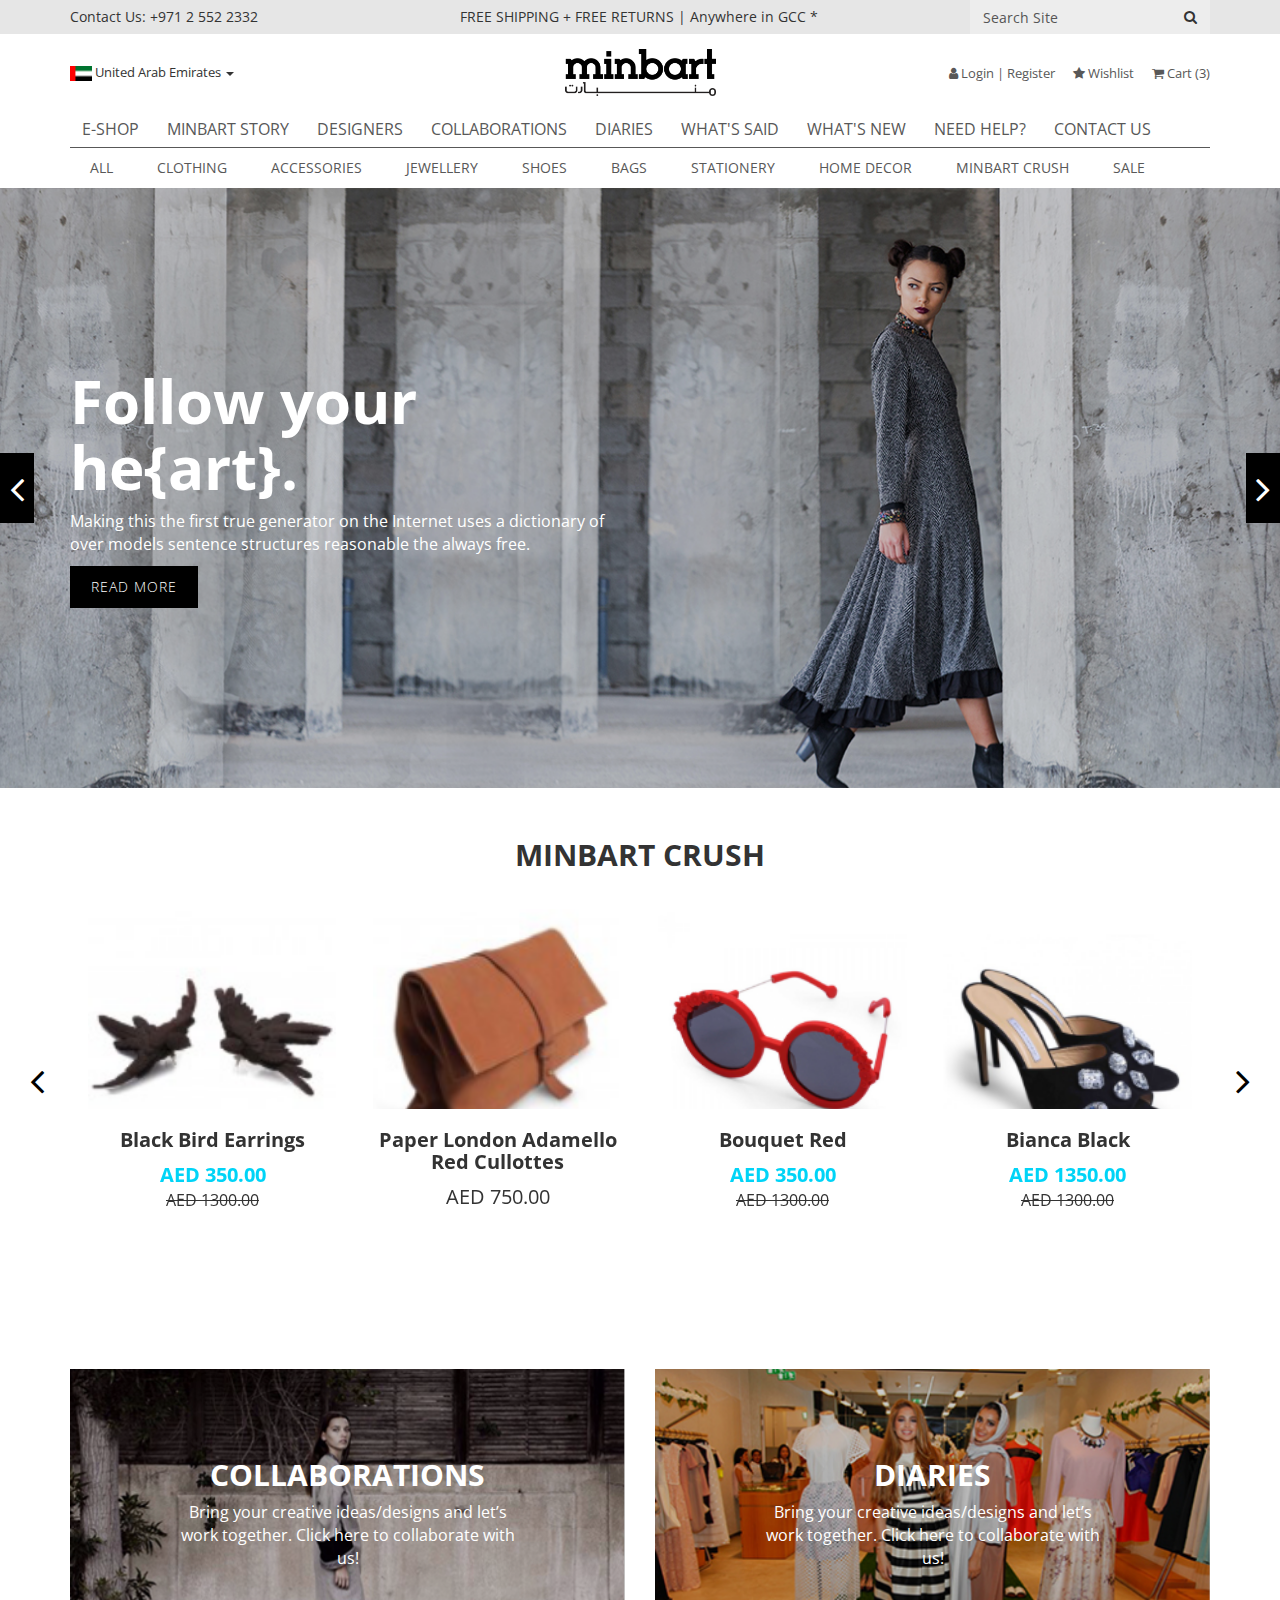
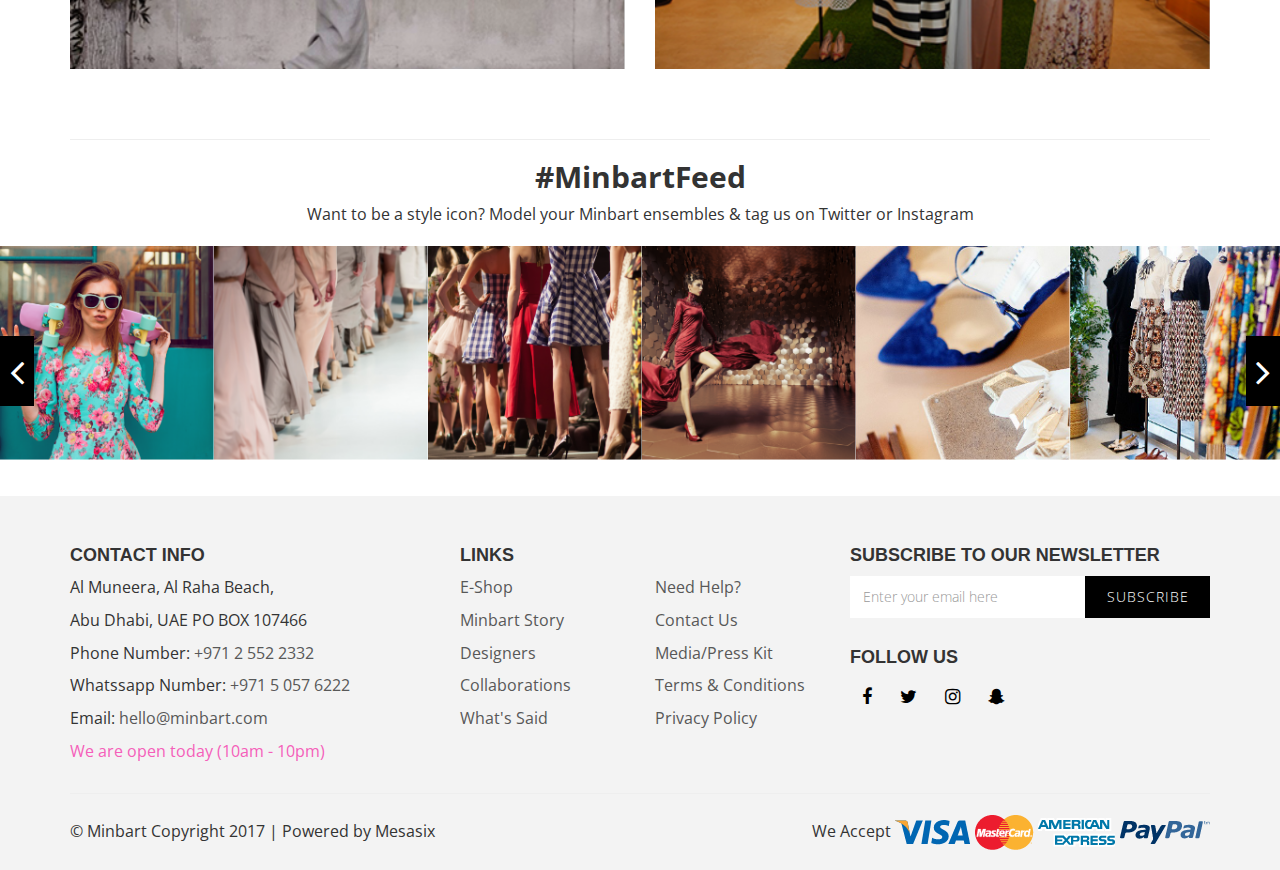
==== index.html @ e4ccfa11 "init html/css" ====
<!DOCTYPE html>
<html lang="en">
<head>
	<meta charset="UTF-8">
	<meta http-equiv="X-UA-Compatible" content="IE=edge">
	<meta name="viewport" content="width=device-width, initial-scale=1">
	
	<title>Home | Minbart</title>
	
	<link rel="stylesheet" href="https://fonts.googleapis.com/css?family=Open+Sans:400,700">
	<link rel="stylesheet" href="css/bootstrap.min.css">
	<link rel="stylesheet" href="css/font-awesome.min.css">
	<link rel="stylesheet" href="css/slick.css">
	<link rel="stylesheet" href="css/slick-theme.css">
	<link rel="stylesheet" href="css/style.css">
</head>

<body>
	<main>
		
		<header id="site-header" class="header">
			<div class="header-top">
				<div class="container">
					<div class="row">
						<div class="col-md-4">
							<p class="header-top-contact">
								Contact Us: <a href="tel:+971.2.552.2332">+971 2 552 2332</a>
							</p>
						</div>
						<div class="col-md-4">
							<p class="header-top-message">
								FREE SHIPPING + FREE RETURNS | Anywhere in GCC *
							</p>
						</div>
						<div class="col-md-4">
							<form action="">
								<div class="header-top-search clearfix">
									<button type="submit" class="btn"><i class="fa fa-search" aria-hidden="true"></i> <span class="sr-only">Search</span></button>
									<label for="search" class="sr-only">Search</label>
									<input type="search" class="form-control" placeholder="Search Site">
								</div>
							</form>
						</div>
					</div>
				</div>
			</div>
			<div class="header-mid">
				<div class="container">
					<div class="row">
						<div class="col-md-4">
							<div class="header-mid-currency">
								<a href="#">
									<img src="images/header/uae-flag-icon.png" alt=""> United Arab Emirates <i class="caret"></i>
								</a>
							</div>
						</div>
						<div class="col-md-4">
							<div class="header-mid-logo">
								<a href="#"><img src="images/header/logo-minbart.png" alt=""></a>
							</div>
						</div>
						<div class="col-md-4">
							<div class="header-mid-options">
								<ul>
									<li><a href="#"><i class="fa fa-user" aria-hidden="true"></i> Login | Register</a></li>
									<li><a href="#"><i class="fa fa-star" aria-hidden="true"></i> Wishlist</a></li>
									<li><a href="#"><i class="fa fa-shopping-cart" aria-hidden="true"></i> Cart (3)</a></li>
								</ul>
							</div>
						</div>
					</div>
				</div>
			</div>
		</header>

		<nav id="site-nav" class="nav">
			<div class="container">
				<div class="row">
					<div class="col-md-12">
						<ul class="nav-top">
							<li><a href="#">E-Shop</a></li>
							<li><a href="#">Minbart Story</a></li>
							<li><a href="#">Designers</a></li>
							<li><a href="#">Collaborations</a></li>
							<li><a href="#">Diaries</a></li>
							<li><a href="#">What's Said</a></li>
							<li><a href="#">What's New</a></li>
							<li><a href="#">Need Help?</a></li>
							<li><a href="#">Contact Us</a></li>
						</ul>
					</div>
				</div>
				<div class="row">
					<div class="col-md-12">
						<ul class="nav-bottom">
							<li><a href="#">All</a></li>
							<li><a href="#">Clothing</a></li>
							<li><a href="#">Accessories</a></li>
							<li><a href="#">Jewellery</a></li>
							<li><a href="#">Shoes</a></li>
							<li><a href="#">Bags</a></li>
							<li><a href="#">Stationery</a></li>
							<li><a href="#">Home Decor</a></li>
							<li><a href="#">Minbart Crush</a></li>
							<li class="highlight"><a href="#">Sale</a></li>
						</ul>
					</div>
				</div>
			</div>
		</nav>

		<section class="slider">
			<div class="slider-container" id="slick-home-slider">
				<div class="slide" style="background-image: url(images/slider/slider-image-01.png);">
					<div class="slide-table">
						<div class="slide-td">
							<div class="container">
								<div class="row">
									<div class="col-md-6">
										<h2 class="slide__title">Follow your he{art}.</h2>
										<p class="slide__subtitle">Making this the first true generator on the Internet uses a dictionary of over models sentence structures reasonable the always free.</p>
										<a class="slide__action btn button button--black" href="#">Read More</a>
									</div>
								</div>
							</div>
						</div>
					</div>
				</div>
				<div class="slide" style="background-image: url(images/slider/slider-image-01.png);">
					<div class="slide-table">
						<div class="slide-td">
							<div class="container">
								<div class="row">
									<div class="col-md-6">
										<h2 class="slide__title">Follow your he{art}.</h2>
										<p class="slide__subtitle">Making this the first true generator on the Internet uses a dictionary of over models sentence structures reasonable the always free.</p>
										<a class="slide__action btn button button--black" href="#">Read More</a>
									</div>
								</div>
							</div>
						</div>
					</div>
				</div>
			</div>
			<a href="#" class="slide-prev"><i class="fa fa-angle-left" aria-hidden="true"></i> <span class="sr-only">Prev</span></a>
			<a href="#" class="slide-next"><i class="fa fa-angle-right" aria-hidden="true"></i> <span class="sr-only">Next</span></a>
			<div class="slide-progbar" role="progressbar" aria-valuemin="0" aria-valuemax="100"></div>
		</section>
		
		<section class="section">
			<div class="container">
				<div class="row">
					<div class="col-md-12">
						<div class="section-header section-header--centered">
							<h3>MINBART CRUSH</h3>
						</div>
					</div>
				</div>
				<div class="row">
					<div class="col-md-12">
						<div class="items">
							<div class="slick-items">
								<div class="item item--centered">
									<div class="item-body">
										<a href="#">
											<img src="images/product/product-01.png" class="item__image">
											<h4 class="item__name">Black Bird Earrings</h4>
										</a>
										<span class="item__price item__price--highlighted">AED 350.00</span>
										<span class="item__price item__price--striked">AED 1300.00</span>
									</div>
									<div class="item-footer">
										<a href="#" class="btn btn-block button button--black">View Details</a>
									</div>
								</div>
								<div class="item item--centered">
									<div class="item-body">
										<a href="#">
											<img src="images/product/product-02.png" class="item__image">
											<h4 class="item__name">Paper London Adamello Red Cullottes</h4>
										</a>
										<span class="item__price">AED 750.00</span>
									</div>
									<div class="item-footer">
										<a href="#" class="btn btn-block button button--black">View Details</a>
									</div>
								</div>
								<div class="item item--centered">
									<div class="item-body">
										<a href="#">
											<img src="images/product/product-03.png" class="item__image">
											<h4 class="item__name">Bouquet Red</h4>
										</a>
										<span class="item__price item__price--highlighted">AED 350.00</span>
										<span class="item__price item__price--striked">AED 1300.00</span>
									</div>
									<div class="item-footer">
										<a href="#" class="btn btn-block button button--black">View Details</a>
									</div>
								</div>
								<div class="item item--centered">
									<div class="item-body">
										<a href="#">
											<img src="images/product/product-04.png" class="item__image">
											<h4 class="item__name">Bianca Black</h4>
										</a>
										<span class="item__price item__price--highlighted">AED 1350.00</span>
										<span class="item__price item__price--striked">AED 1300.00</span>
									</div>
									<div class="item-footer">
										<a href="#" class="btn btn-block button button--black">View Details</a>
									</div>
								</div>
								<div class="item item--centered">
									<div class="item-body">
										<a href="#">
											<img src="images/product/product-03.png" class="item__image">
											<h4 class="item__name">Bouquet Red</h4>
										</a>
										<span class="item__price item__price--highlighted">AED 350.00</span>
										<span class="item__price item__price--striked">AED 1300.00</span>
									</div>
									<div class="item-footer">
										<a href="#" class="btn btn-block button button--black">View Details</a>
									</div>
								</div>
								<div class="item item--centered">
									<div class="item-body">
										<a href="#">
											<img src="images/product/product-04.png" class="item__image">
											<h4 class="item__name">Bianca Black</h4>
										</a>
										<span class="item__price item__price--highlighted">AED 1350.00</span>
										<span class="item__price item__price--striked">AED 1300.00</span>
									</div>
									<div class="item-footer">
										<a href="#" class="btn btn-block button button--black">View Details</a>
									</div>
								</div>
							</div>
							<a href="#" class="items-prev"><i class="fa fa-angle-left" aria-hidden="true"></i> <span class="sr-only">Prev</span></a>
							<a href="#" class="items-next"><i class="fa fa-angle-right" aria-hidden="true"></i> <span class="sr-only">Next</span></a>
						</div>
					</div>
				</div>
			</div>
		</section>

		<section class="section">
			<div class="container">
				<div class="row">
					<div class="col-md-6">
						<div class="box box--centered">
							<div class="box-image" style="background-image: url(images/box/box-01.png);"></div>
							<div class="box-table">
								<div class="box-td">
									<div class="box-body">
										<h4>Collaborations</h4>
										<p>Bring your creative ideas/designs and let’s work together. Click here to collaborate with us!</p>
									</div>
								</div>
							</div>
							<a href="#" class="box-action"><span class="sr-only">Collaborate</span></a>
						</div>
					</div>
					<div class="col-md-6">
						<div class="box box--centered">
							<div class="box-image" style="background-image: url(images/box/box-02.png);"></div>
							<div class="box-table">
								<div class="box-td">
									<div class="box-body">
										<h4>Diaries</h4>
										<p>Bring your creative ideas/designs and let’s work together. Click here to collaborate with us!</p>
									</div>
								</div>
							</div>
							<a href="#" class="box-action"><span class="sr-only">Collaborate</span></a>
						</div>
					</div>
				</div>
			</div>
		</section>

		<div>
			<div class="container">
				<div class="row">
					<div class="col-md-12">
						<hr>
					</div>
				</div>
			</div>
		</div>

		<section>
			<div class="container">
				<div class="row">
					<div class="col-md-12">
						<div class="section-header section-header--centered">
							<h3>#MinbartFeed</h3>
							<p>Want to be a style icon? Model your Minbart ensembles &amp; tag us on Twitter or Instagram</p>
						</div>
					</div>
				</div>
			</div>
			<div class="items">
				<div class="feed-items" id="slick-feed-items">
					<div class="feed-items__item">
						<a href="#"><img src="images/instagram/feed-image-01.png" alt=""></a>
					</div>
					<div class="feed-items__item">
						<a href="#"><img src="images/instagram/feed-image-02.png" alt=""></a>
					</div>
					<div class="feed-items__item">
						<a href="#"><img src="images/instagram/feed-image-03.png" alt=""></a>
					</div>
					<div class="feed-items__item">
						<a href="#"><img src="images/instagram/feed-image-04.png" alt=""></a>
					</div>
					<div class="feed-items__item">
						<a href="#"><img src="images/instagram/feed-image-05.png" alt=""></a>
					</div>
					<div class="feed-items__item">
						<a href="#"><img src="images/instagram/feed-image-06.png" alt=""></a>
					</div>
					<div class="feed-items__item">
						<a href="#"><img src="images/instagram/feed-image-01.png" alt=""></a>
					</div>
					<div class="feed-items__item">
						<a href="#"><img src="images/instagram/feed-image-02.png" alt=""></a>
					</div>
					<div class="feed-items__item">
						<a href="#"><img src="images/instagram/feed-image-03.png" alt=""></a>
					</div>
				</div>
				<a href="#" class="feed-items-prev"><i class="fa fa-angle-left" aria-hidden="true"></i> <span class="sr-only">Prev</span></a>
				<a href="#" class="feed-items-next"><i class="fa fa-angle-right" aria-hidden="true"></i> <span class="sr-only">Next</span></a>
			</div>
		</section>

		<footer class="footer">
			<div class="footer-top">
				<div class="container">
					<div class="row">
						<div class="col-md-4">
							<div class="footer-column">
								<h4>Contact Info</h4>
								<ul>
									<li>Al Muneera, Al Raha Beach,</li>
									<li>Abu Dhabi, UAE PO BOX 107466</li>
									<li>Phone Number: <a href="tel:+971.2.552.2332">+971 2 552 2332</a></li>
									<li>Whatssapp Number: <a href="tel:+971.5.057.6222">+971 5 057 6222</a></li>
									<li>Email: <a href="mailto:hello@minbart.com">hello@minbart.com</a></li>
									<li class="highlight">We are open today (10am - 10pm)</li>
								</ul>
							</div>
						</div>
						<div class="col-md-4">
							<div class="footer-column">
								<h4>Links</h4>
								<div class="row">
									<div class="col-sm-6">
										<ul>
											<li><a href="#">E-Shop</a></li>
											<li><a href="#">Minbart Story</a></li>
											<li><a href="#">Designers</a></li>
											<li><a href="#">Collaborations</a></li>
											<li><a href="#">What's Said</a></li>
										</ul>
									</div>
									<div class="col-sm-6">
										<ul>
											<li><a href="#">Need Help?</a></li>
											<li><a href="#">Contact Us</a></li>
											<li><a href="#">Media/Press Kit</a></li>
											<li><a href="#">Terms &amp; Conditions</a></li>
											<li><a href="#">Privacy Policy</a></li>
										</ul>
									</div>
								</div>
							</div>
						</div>
						<div class="col-md-4">
							<div class="footer-column">
								<h4>Subscribe to our newsletter</h4>
								<form action="">
									<div class="form-group form-group--inline">
										<label for="email" class="sr-only">Email Address</label>
										<input type="email" id="email" class="form-control" placeholder="Enter your email here">
										<button type="submit" class="btn button button--black">Subscribe</button>
									</div>
								</form>
							</div>
							<div class="footer-column footer-column--margin-top-30">
								<h4>Follow Us</h4>
								<ul class="list list--social">
									<li class="list__item"><a href="#"><i class="fa fa-facebook" aria-hidden="true"></i> <span class="sr-only">Facebook</span></a></li>
									<li class="list__item"><a href="#"><i class="fa fa-twitter" aria-hidden="true"></i> <span class="sr-only">Twitter</span></a></li>
									<li class="list__item"><a href="#"><i class="fa fa-instagram" aria-hidden="true"></i> <span class="sr-only">Instagram</span></a></li>
									<li class="list__item"><a href="#"><i class="fa fa-snapchat-ghost" aria-hidden="true"></i> <span class="sr-only">Snapchat</span></a></li>
								</ul>
							</div>
						</div>
					</div>
				</div>
			</div>
			<div class="footer-bottom">
				<div class="container">
					<div class="row">
						<div class="col-md-12">
							<hr>
						</div>
					</div>
					<div class="row">
						<div class="col-md-6">
							<div class="footer-bottom-copyright">
								&copy; Minbart Copyright 2017 | Powered by <a href="#" target="_blank">Mesasix</a>
							</div>
						</div>
						<div class="col-md-6">
							<div class="footer-bottom-payment">
								We Accept
								<ul>
									<li><a href="#"><img src="images/footer/visa-icon.png" alt="" aria-hidden="true"> <span class="sr-only">Visa</span></a></li>
									<li><a href="#"><img src="images/footer/master-card-icon.png" alt="" aria-hidden="true"> <span class="sr-only">Master Card</span></a></li>
									<li><a href="#"><img src="images/footer/amex-icon.png" alt="" aria-hidden="true"> <span class="sr-only">American Express</span></a></li>
									<li><a href="#"><img src="images/footer/paypal-icon.png" alt="" aria-hidden="true"> <span class="sr-only">Paypal</span></a></li>
								</ul>
							</div>
						</div>
					</div>
				</div>
			</div>
		</footer>
	</main>

	<script src="js/jquery-3.1.1.min.js"></script>
	<script src="js/bootstrap.min.js"></script>
	<script src="js/slick.min.js"></script>
	<script src="js/script.js"></script>
</body>
</html>
---- css/style.css ----
/* General */
body {
	font-family: 'Open Sans', sans-serif;
	font-size: 16px;
}

h1,
h2,
h3,
h4 {
	font-weight: 700;
	margin-top: 0;
}

h2 {
	font-size: 40px;
}

h3 {
	font-size: 30px;
}

p,
a,
li,
span {
	font-family: 'Open Sans', sans-serif;
	font-size: 16px;
}

/* Section */
.section {
	padding-top: 50px;
	padding-bottom: 50px;
}

.section-header {
	margin-bottom: 20px;
}

.section-header--centered {
	text-align: center;
}

/* Button */
.btn {
	border-radius: 0;
}

.button {
	font-size: 14px;
	text-transform: uppercase;
	font-weight: 300;
	padding: 10px 20px;
	letter-spacing: 1px;
}
.button--black {
	background-color: #000;
	color: #fff;
}

/* List */
.list--social .list__item {
	display: inline-block;
}

.list--social .list__item a {
	display: block;
	padding: 6px 12px;
	font-size: 18px;
	color: #000;
}

/* Form */
input[type="email"],
input[type="text"],
input[type="search"] {
	border-radius: 0;
	-webkit-box-shadow: none;
	box-shadow: none;
}

input[type="email"]::-webkit-input-placeholder,
input[type="text"]::-webkit-input-placeholder {
	font-family: 'Open Sans', sans-serif;
	font-weight: 300;
}

select{
	-webkit-appearance:none;
	background-color:#F4F4F4;
	background-image:url(../images/form/select-arrow.png);
	background-position: right 10px center;
	background-repeat: no-repeat;
	border:1px solid transparent;
	border-radius:0;
	height: 35px;
	outline:none;
	padding-left: 10px;
	transition: 0.3s;
	width:100%;
}

.form-group--inline:before,
.form-group--inline:after {
	content: '';
	display: table;
}

.form-group--inline:after {
	clear: both;
}

.form-group--inline input[type="email"] {
	border-color: #fff;
	height: 42px;
	width: calc(100% - 125px);
	float: left;
}

.form-group--inline button[type="submit"] {
	float: left;
	width: 125px;
}

.form--contact input[type="submit"]{
	border:0;
	margin:0;
}

.form--eshop label{
	display: block;
	margin-bottom: 10px;
	padding-left: 10px;
	font-size: 14px;
	text-transform: uppercase;
	font-weight: 300;
}

.form--eshop .checkbox {
	margin-bottom: 15px;
}

.form--eshop .checkbox input[type="checkbox"] {
	outline: none;
}

.form--eshop .checkbox label:before {
	width: 20px;
	height: 20px;
	border-color: #ebebeb;
	background-color: #ebebeb;
	border-radius: 0;
}

.form--eshop .checkbox label:after {
	width: 20px;
	height: 20px;
	font-size: 14px;
	border: 1px solid #ccc;
	padding-top: 0;
}

/* Header */
.header-top {
	background-color: #E6E6E6;
	font-size: 14px;
}

.header-top p,
.header-top a {
	margin-bottom: 0;
	font-size: 14px;
	color: inherit;
}

.header-top-contact,
.header-top-message {
	line-height: 34px;
}

.header-top-search input[type="search"],
.header-top-search button[type="submit"] {
	background-color: #EDEDED;
}

.header-top-search input[type="search"] {
	width: 200px;
	float: right;
	border-color: #EDEDED;
}

.header-top-search input[type="search"]::-webkit-input-placeholder {
	color: inherit;
}

.header-top-search button[type="submit"] {
	width: 40px;
	float: right;
}

.header-mid,
.header-mid p,
.header-mid a {
	font-size: 13px;
	color: inherit;
}

.header-mid {
	padding-top: 15px;
	padding-bottom: 15px;
}

.header-mid-currency,
.header-mid-options {
	line-height: 47px;
	white-space: nowrap;
	overflow: hidden;
}

.header-mid-logo {
	text-align: center;
}

.header-mid-options {
	text-align: right;
}

.header-mid-options ul {
	padding-left: 0;
	margin-bottom: 0;
	list-style-type: none;
	display: inline-block;
}

.header-mid-options li {
	display: inline-block;
	margin-right: 15px;
}

.header-mid-options li:last-child {
	margin-right: 0;
}

.header-mid-options li > a {
	font-size: 13px;
	color: inherit;
	color: #585858;
}

/* Nav */
.nav-top {
	border-bottom: 1px solid #585858;
}

.nav-top {
	list-style-type: none;
	padding-left: 0;
	margin-bottom: 0;
}

.nav-top > li {
	display: inline-block;
}

.nav-top > li > a {
	text-transform: uppercase;
	padding: 6px 12px;
	display: block;
	color: #585858;
}

.nav-top li > a:hover,
.nav-top li > a:focus {
	background-color: #585858;
	text-decoration: none;
	color: #fff;
}

.nav-bottom {
	list-style-type: none;
	padding-left: 0;
	margin-bottom: 0;
}

.nav-bottom > li {
	display: inline-block;
}

.nav-bottom > li > a {
	text-transform: uppercase;
	padding: 10px 20px;
	display: block;
	color: #585858;
	font-size: 14px;
}

.nav-bottom > li > a:hover,
.nav-bottom > li > a:focus {
	color: #00D4F7;
	text-decoration: none;
}

.nav-breadcrumb {
	padding-left: 0;
	margin-bottom: 0;
	list-style-type: none;
	padding-top: 6px;
	padding-bottom: 6px;
}

.nav-breadcrumb > li {
	display: inline-block;
}

.nav-breadcrumb > li,
.nav-breadcrumb > li > a {
	font-size: 14px;
	color: inherit;
}

/* Slider */
.slider {
	position: relative;
	color: #fff;
}

.slide {
	background-repeat: no-repeat;
	background-position: top center;
	background-size: cover;
	height: 600px;
	overflow: hidden;
}

.slide__img {
	object-fit: cover;
	object-position: 0 0;
	width: 100%;
}

.slide__title {
	font-size: 60px;
}

.slide__subtitle {

}

.slide__action {
	
}

.slide-table {
	width: 100%;
	height: 100%;
	display: table;
}

.slide-td {
	width: 100%;
	height: 100%;
	display: table-cell;
	vertical-align: middle;
}

.slide-prev,
.slide-next {
	position: absolute;
	top: 50%;
	transform: translateY(-50%);
	background-color: #000;
	color: #fff;
	font-size: 40px;
	padding-left: 10px;
	padding-right: 10px;
	height: 70px;
	line-height: 70px;
}

.slide-prev {
	left: 0;
}

.slide-next {
	right: 0;
}

.slide-progbar {
	position: absolute;
	bottom: 0;
	width: 0%;
	height: 8px;
	background-color: #F55FBA;
}

.slider--single .slide {
	height: auto;
}

/* E-shop Sort */
.eshop-sort{
	border-bottom:2px solid #eee;
	margin:0 0 30px;
	padding-top:20px;
}

.eshop-sort select{
	position: relative;
	top: -6px;
}

.eshop-sort .col-sm-1,
.eshop-sort .col-sm-8{
	padding:0;
}

.eshop-sort p{
	font-family: "Playfair Display", sans-serif;
	margin-bottom: 3px;
}

.eshop-sort ul{
	display: inline-block;
	list-style: none;
	padding-left:0;
}

.eshop-sort ul li{
	display: inline-block;
}

.eshop-sort ul li a{
	color:#000;
}

.eshop-sort ul.eshop-sort__list>li{
	border-left:1px solid #000;
	padding:0 20px;
}


.eshop-sort ul.eshop-sort__list>li:first-child{
	border-left: 0;
}

.eshop-sort ul.eshop-sort__list>li:last-child{
	padding-right:0;
}

/* Items */
.items {
	position: relative;
}

.items .col-md-4:nth-child(3n + 1) {
	clear: both;
}

.item-body {
	border-left: 3px solid transparent;
	border-right: 3px solid transparent;
	border-top: 3px solid transparent;
	padding: 15px;
}

.item-body a {
	color: inherit;
}

.item-footer {
	opacity: 0;
	visibility: hidden;
}

.item--centered {
	text-align: center;
}

.item__image {
	width: 100%;
	height: 200px;
	object-fit: cover;
	object-position: 0 0;
}

.item__name {
	font-size: 20px;
	margin-top: 20px;
}

.item__price {
	display: block;
	font-size: 20px;
	text-transform: uppercase;
}

.item__price--highlighted {
	font-size: 20px;
	color: #00D4F7;
	font-weight: 700;
}

.item__price--striked {
	text-decoration: line-through;
	font-size: 16px;
}

.item__action {
	position: absolute;
	top: 0;
	left: 0;
	width: 100%;
	height: 100%;
}

.item:hover .item-body {
	border-color: #EBEBEB;
}

.item:hover .item-footer {
	opacity: 1;
	visibility: visible;
}

.items-prev,
.items-next {
	position: absolute;
	top: 50%;
	-webkit-transform: translateY(-50%);
	-ms-transform: translateY(-50%);
	transform: translateY(-50%);
	color: #000;
	font-size: 40px;
}

.items-prev {
	left: 0;
	margin-left: -40px;
}

.items-next {
	right: 0;
	margin-right: -40px;
}

/* Boxes */
.box {
	height: 300px;
	overflow: hidden;
	position: relative;
	background-color: rgba(0,0,0,.2);
	transition: background-color .3s;
	padding-left: 100px;
	padding-right: 100px;
}

.box-image {
	background-repeat: no-repeat;
	background-size: cover;
	background-position: top center;
	position: absolute;
	top: 0;
	left: 0;
	width: 100%;
	height: 100%;
	z-index: -1;
	transition: transform .3s;
}

.box-table {
	display: table;
	width: 100%;
	height: 100%;
}

.box-td {
	display: table-cell;
	width: 100%;
	height: 100%;
	vertical-align: middle;
}

.box-body h4 {
	font-size: 30px;
	text-transform: uppercase;
	font-weight: 700;
	color: #fff;
}

.box-body p {
	color: #fff;
}

.box-action {
	position: absolute;
	top: 0;
	left: 0;
	width: 100%;
	height: 100%;
}

.box--centered {
	text-align: center;
}

.box:hover {
	background-color: rgba(0,0,0,.5);
}

.box:hover .box-image {
	transform: scale(1.1);
}

/* Panel */
.panel-default {
    border-color: transparent;
    box-shadow: none;
}

.panel-heading{
	padding:10px 0;
}

.panel-title{
	font-size:20px;
	font-weight: bold;
}

.panel-collapse{
    padding: 15px 0;
}

.panel-collapse ul{
	padding-left:20px;
}

.panel-collapse ul li{
	line-height: 30px;
}

.panel-default>.panel-heading {
    color: #333;
    background-color: transparent;
    border-color: transparent;
    border-bottom: 2px solid #eee;
}

/* Slick Feed Item */
.feed-items__item {
	height: 250px;
}

.feed-items__item img {
	width: 100%;
	object-fit: cover;
	object-position: 0 0;
}

.feed-items-prev,
.feed-items-next {
	position: absolute;
	top: 50%;
	-webkit-transform: translateY(-50%);
	-ms-transform: translateY(-50%);
	transform: translateY(-50%);
	background-color: #000;
	color: #fff;
	font-size: 40px;
	padding-left: 10px;
	padding-right: 10px;
	height: 70px;
	line-height: 70px;
}

.feed-items-prev {
	left: 0;
}

.feed-items-next {
	right: 0;
}

.footer {
	background-color: #F3F3F3;
	padding-top: 50px;
}

.footer h4 {
	text-transform: uppercase;
	font-family: sans-serif;
}

.footer ul {
	padding-left: 0;
	margin-bottom: 0;
	list-style-type: none;
}

.footer ul > li {
	margin-bottom: 10px;
}

.footer ul > li > a {
	color: #585858;
}

.footer ul > li.highlight > a,
.footer ul > li.highlight {
	color: #F55FBA;
}

.footer-column--margin-top-30 {
	margin-top: 30px;
}

.footer-bottom {
	padding-bottom: 20px;
}

.footer-bottom-copyright,
.footer-bottom-payment {
	line-height: 35px;
}

.footer-bottom-copyright a {
	color: inherit;
}

.footer-bottom-payment {
	text-align: right;
}

.footer-bottom-payment ul {
	display: inline-block;
}

.footer-bottom-payment ul > li {
	display: inline-block;
	margin-bottom: 0
}
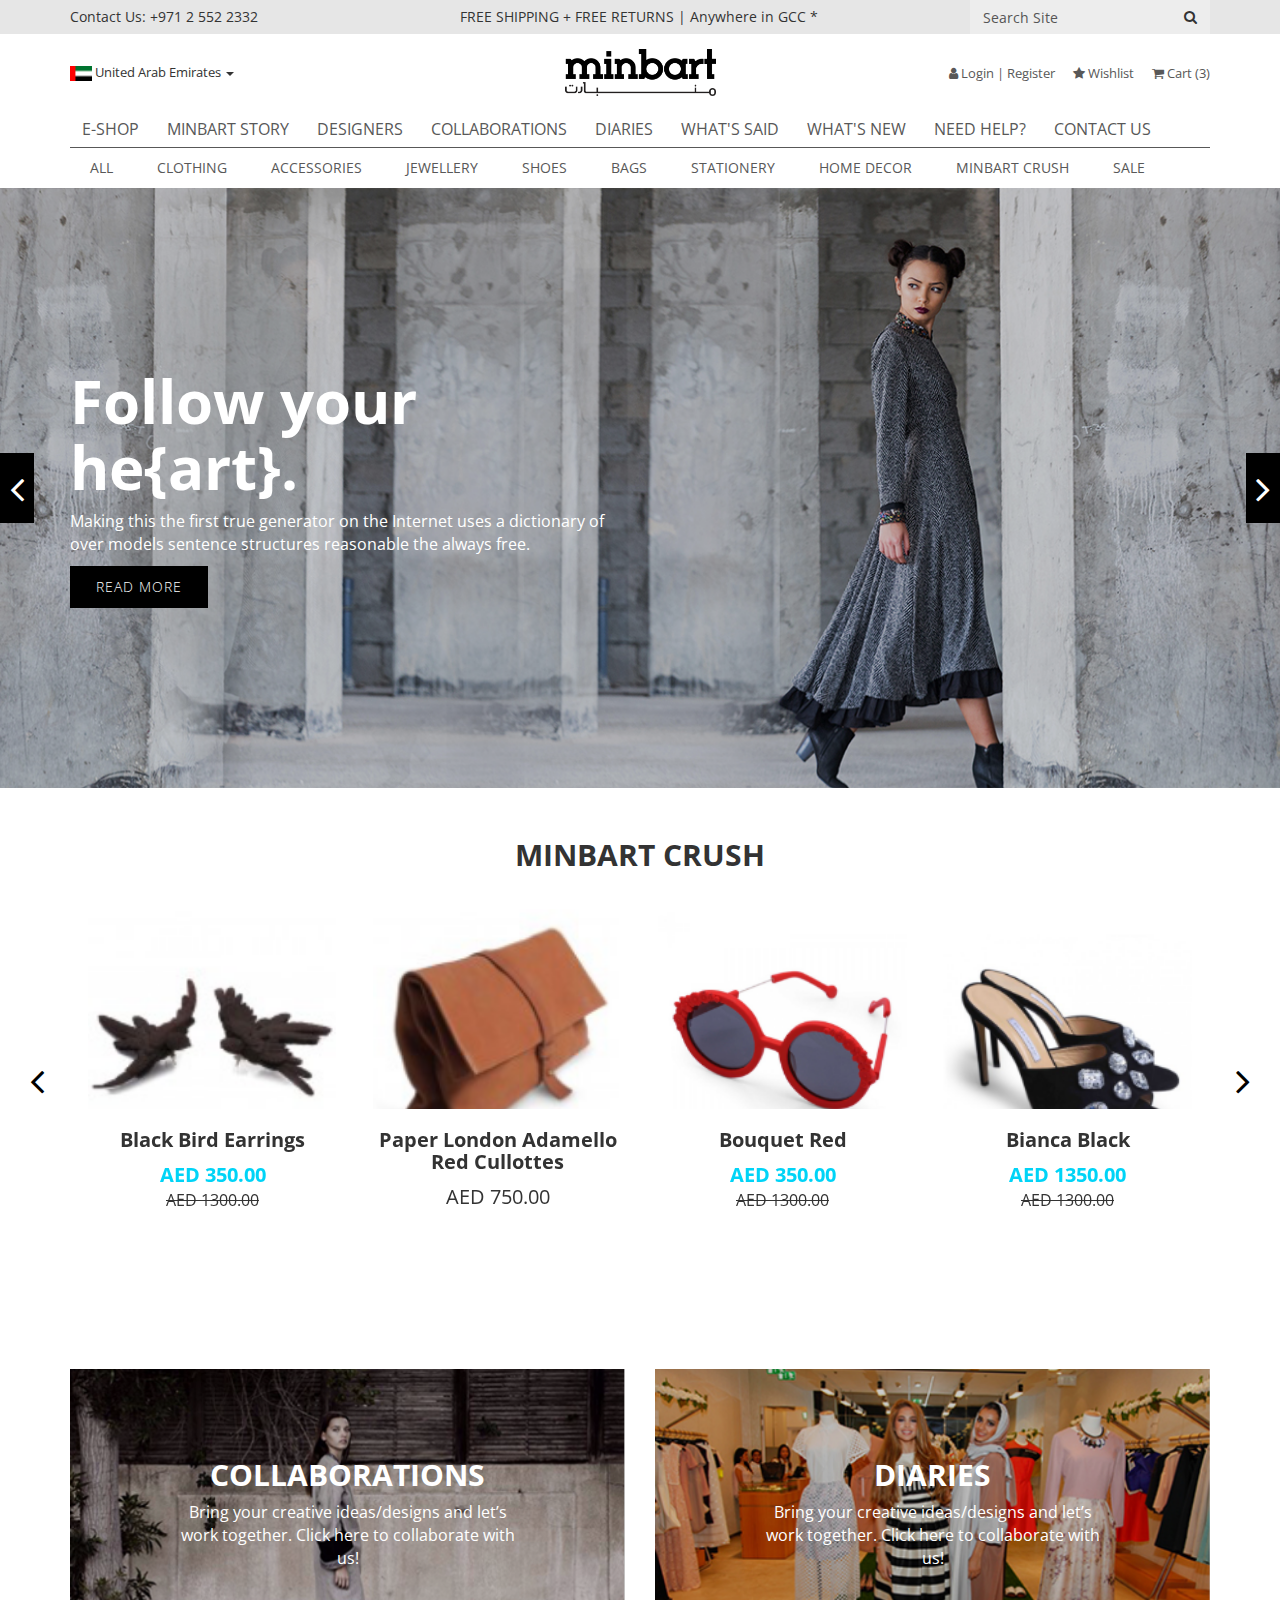
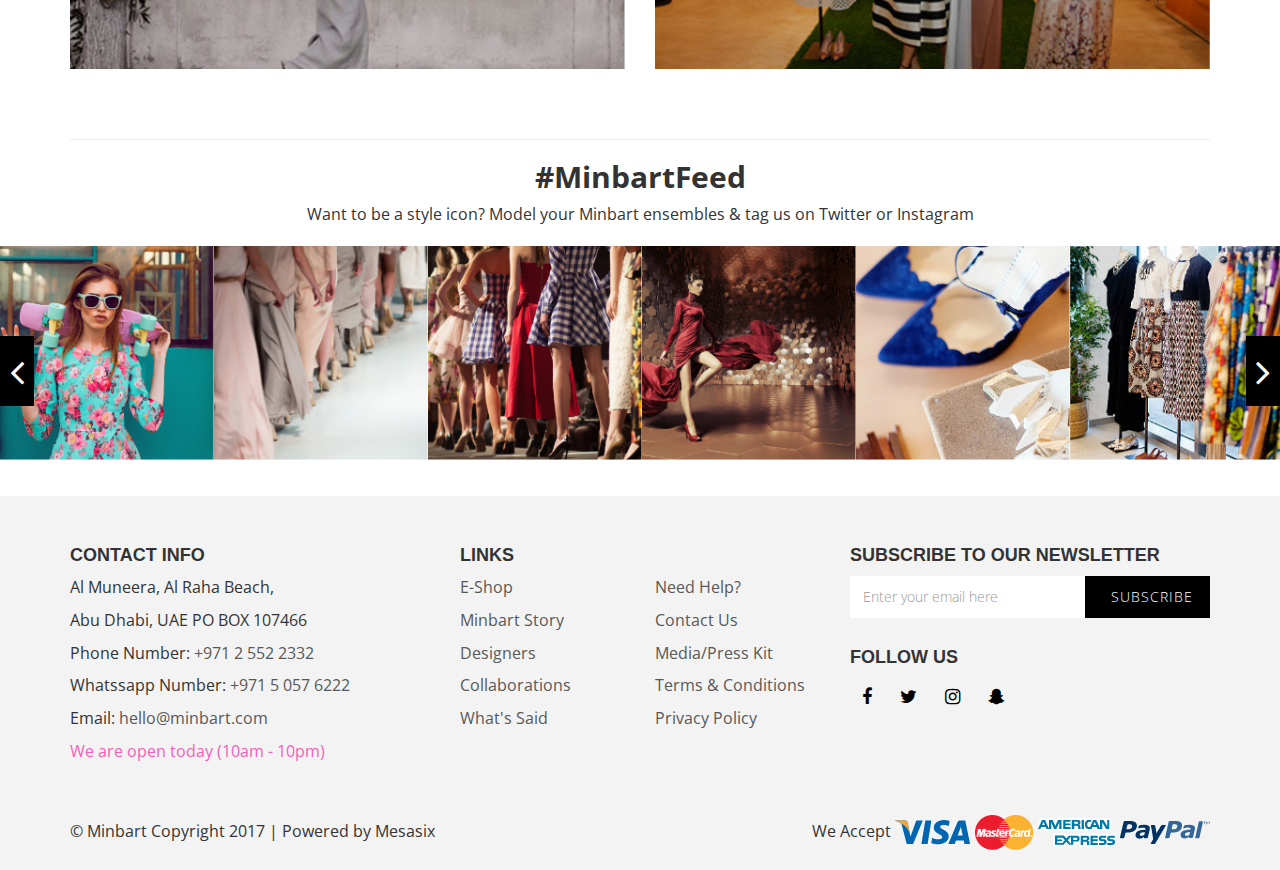
==== commit 125fc5b8: "added e-shop item interior and item landing" ====
--- a/index.html
+++ b/index.html
@@ -78,7 +78,7 @@
 				<div class="row">
 					<div class="col-md-12">
 						<ul class="nav-top">
-							<li><a href="#">E-Shop</a></li>
+							<li><a href="e-shop.html">E-Shop</a></li>
 							<li><a href="#">Minbart Story</a></li>
 							<li><a href="#">Designers</a></li>
 							<li><a href="#">Collaborations</a></li>
--- a/css/style.css
+++ b/css/style.css
@@ -42,6 +42,10 @@
 	text-align: center;
 }
 
+.section-header--bordered-bottom {
+	border-bottom: 2px solid #eee;
+}
+
 /* Button */
 .btn {
 	border-radius: 0;
@@ -51,12 +55,18 @@
 	font-size: 14px;
 	text-transform: uppercase;
 	font-weight: 300;
-	padding: 10px 20px;
+	padding: 10px 25px;
 	letter-spacing: 1px;
 }
 .button--black {
 	background-color: #000;
 	color: #fff;
+}
+
+.button--white {
+	background-color: #fff;
+	border: 1px solid #000;
+	color: #000;
 }
 
 /* List */
@@ -157,8 +167,29 @@
 	width: 20px;
 	height: 20px;
 	font-size: 14px;
-	border: 1px solid #ccc;
+	background-color: #F55FBA;
+	color: #fff;
 	padding-top: 0;
+}
+
+.form--eshop .checkbox--black label:before {
+	background-color: #000;
+}
+
+.form--eshop .checkbox--red label:before {
+	background-color: #C61E1E;
+}
+
+.form--eshop .checkbox--blue label:before {
+	background-color: #2E53B7;
+}
+
+.form--eshop .checkbox--green label:before {
+	background-color: #38E245;
+}
+
+.form--eshop .checkbox--pink label:before {
+	background-color: #F55FBA;
 }
 
 /* Header */
@@ -271,7 +302,8 @@
 }
 
 .nav-top li > a:hover,
-.nav-top li > a:focus {
+.nav-top li > a:focus,
+.nav-top li.active > a {
 	background-color: #585858;
 	text-decoration: none;
 	color: #fff;
@@ -317,6 +349,10 @@
 .nav-breadcrumb > li > a {
 	font-size: 14px;
 	color: inherit;
+}
+
+.nav-breadcrumb > li.active a {
+	font-weight: 700;
 }
 
 /* Slider */
@@ -398,11 +434,57 @@
 	height: auto;
 }
 
+.slider--item-inner {
+	padding-left: 30px;
+	padding-right: 30px;
+}
+
+.slider--item-inner .slide {
+	height: 300px;
+	/*padding-left: 30px;
+	padding-right: 30px;*/
+}
+
+.slider--item-inner .slide-next,
+.slider--item-inner .slide-prev {
+	width: 30px;
+	line-height: 60px;
+	height: 60px;
+}
+
+#slider-item-inner-nav .slide {
+	height: auto;
+	cursor: pointer;
+}
+
+#slider-item-inner-nav .slick-current,
+#slider-item-inner-nav .slide:hover,
+#slider-item-inner-nav .slide:focus {
+	border: 2px solid #F4EC31;
+}
+
 /* E-shop Sort */
 .eshop-sort{
+	margin: 30px 0;
+	padding-top: 10px;
+	padding-bottom: 10px;
+}
+
+.eshop-sort * {
+	font-size: 14px;
+}
+
+.eshop-sort--border-bottom {
 	border-bottom:2px solid #eee;
-	margin:0 0 30px;
-	padding-top:20px;
+}
+
+.eshop-sort--border-top{
+	border-top:2px solid #eee;	
+}
+
+.eshop-sort--margin-top-0 {
+	margin-top: 0;
+	padding-top: 0;
 }
 
 .eshop-sort select{
@@ -544,6 +626,129 @@
 	margin-right: -40px;
 }
 
+/* Item Inner */
+.item-inner {
+	position: relative;
+}
+
+.item-inner-backdrop-banner {
+	position: absolute;
+	width: 100%;
+	height: 300px;
+	/*background-color: red;*/
+	background-image: url(../images/e-shop/interior/banner-bg.png);
+	top: 0;
+	left: 0;
+	overflow: hidden;
+}
+
+.item-inner-backdrop-banner:before {
+	content: '';
+	position: absolute;
+	background-color: rgba(0, 0, 0, .3);
+	width: 100%;
+	height: 100%;
+	top: 0;
+	left: 0;
+}
+
+.item-inner-content {
+	background-color: #fff;
+	padding: 30px;
+	margin-top: 30px;
+}
+
+.item-inner-content-header {
+	border-bottom: 2px solid #EBEBEB;
+}
+
+.item-inner-content-header__title {
+	font-size: 30px;
+	text-transform: uppercase;
+	font-weight: 400;
+}
+
+.item-inner-content-header__subtitle {
+	font-size: 30px;
+	font-weight: 700;
+}
+
+.item-inner-content-header__price {
+	font-size: 30px;
+	text-transform: uppercase;
+	line-height: 30px;
+	float: left;
+	margin-right: 20px;
+}
+
+.item-inner-content-header__price--highlight {
+	color: #00D4F7;
+	font-weight: 700;
+}
+
+.item-inner-content-header__price--strikedthrough {
+	color: #585858;
+	font-size: 16px;
+	text-decoration: line-through;
+}
+
+.item-inner-content-header-share {
+	text-align: right;
+}
+
+.item-inner-content-header-share * {
+	font-size: 20px;
+}
+
+.item-inner-content-header-share span {
+	margin-right: 20px;
+}
+
+.item-inner-content-header-share ul {
+	display: inline-block;
+	margin-bottom: 0;
+}
+
+.item-inner-content-header-share ul > li {
+	padding-left: 10px;
+	padding-right: 10px;
+}
+
+.item-inner-content-header-share ul > li > a {
+	color: inherit;
+}
+
+.item-inner-content-body {
+	padding-top: 40px;
+}
+
+.item-inner-content-body-size-button button {
+	font-size: 14px;
+	font-weight: 300;
+	border: 1px solid #000;
+	background-color: transparent;
+	-webkit-box-shadow: none;
+	box-shadow: none;
+	padding: 10px 20px;
+}
+
+.item-inner-content-body-size-button button.active {
+	-webkit-box-shadow: none;
+	box-shadow: none;
+	border-color: #F55FBA;
+	color: #F55FBA;
+}
+
+.item-inner-content-body-size-button button[disabled] {
+	opacity: .25;
+}
+
+.item-inner-content-body-quantity-button-group button {
+	background-color: transparent;
+	border: 1px solid #000;
+	padding: 10px 18px;
+}
+
 /* Boxes */
 .box {
 	height: 300px;
@@ -644,6 +849,15 @@
     background-color: transparent;
     border-color: transparent;
     border-bottom: 2px solid #eee;
+}
+
+.panel-group .panel-heading+.panel-collapse>.panel-body {
+	border-top: 0;
+}
+
+.panel-body {
+	padding-left: 0;
+	padding-right: 0;
 }
 
 /* Slick Feed Item */
@@ -738,4 +952,9 @@
 .footer-bottom-payment ul > li {
 	display: inline-block;
 	margin-bottom: 0
+}
+
+/* Helpers */
+.margin-bottom-30 {
+	margin-bottom: 30px;
 }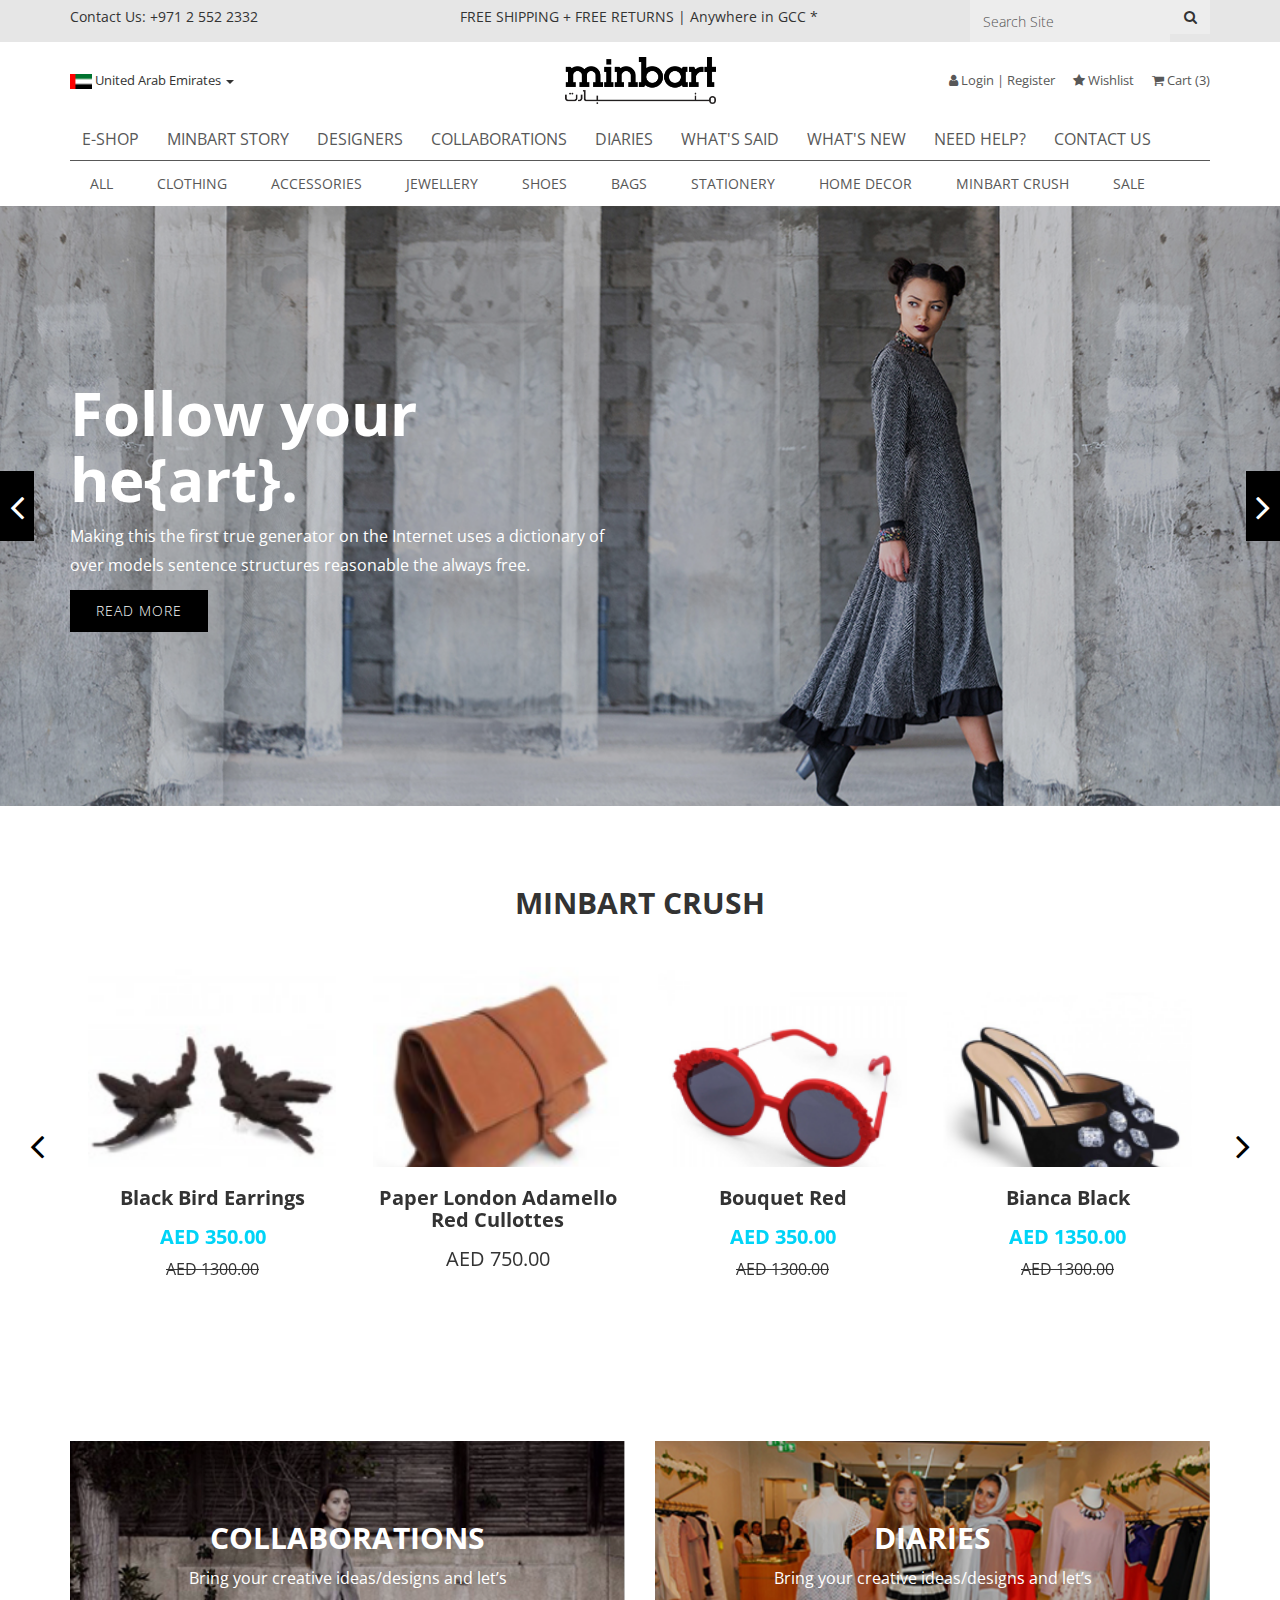
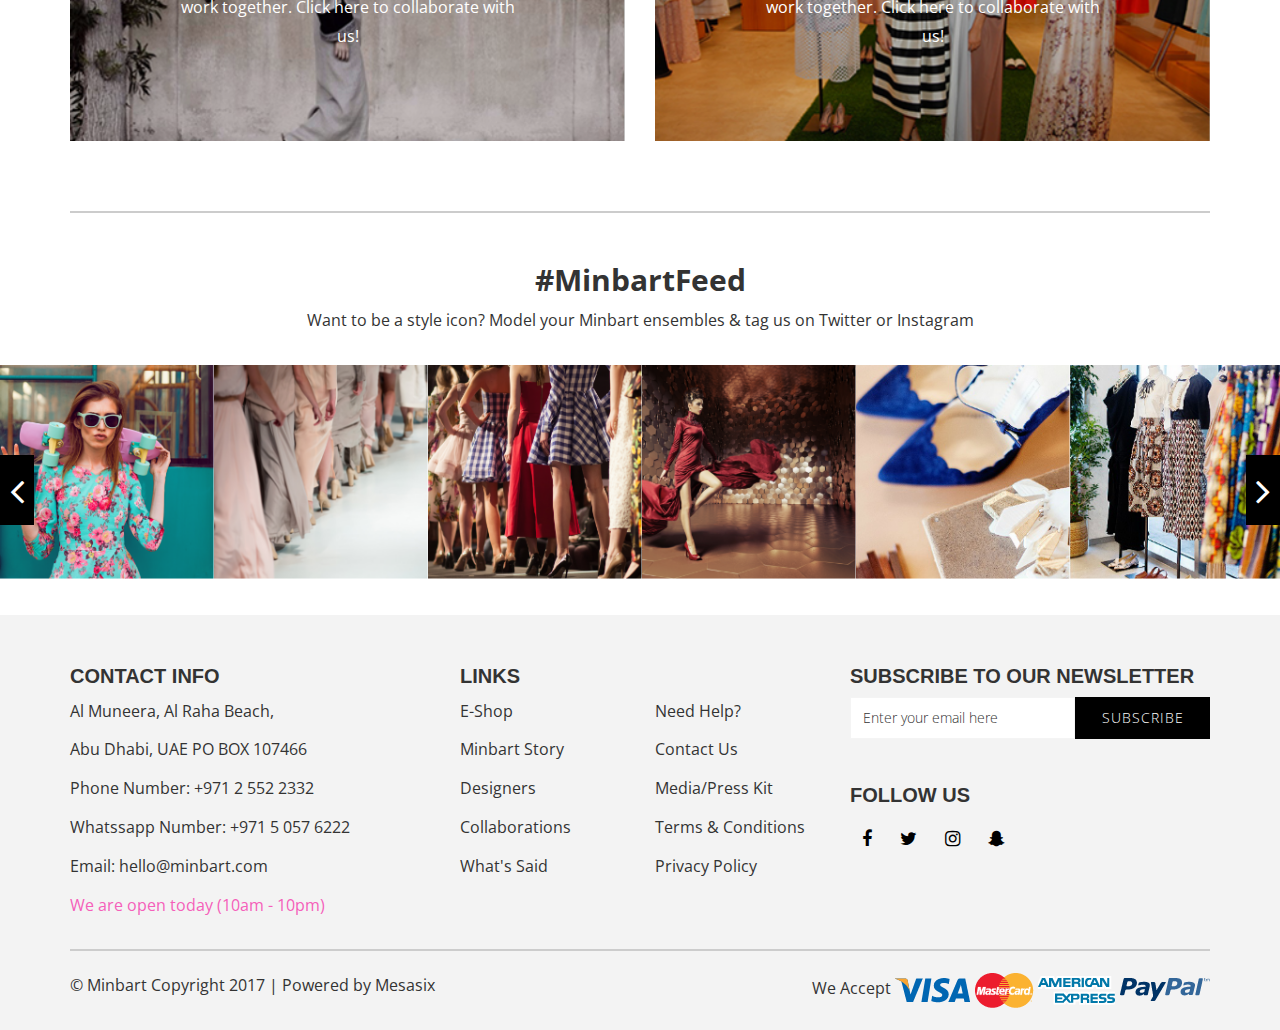
==== commit 1a06958b: "finished collaborations page and updated footer" ====
--- a/index.html
+++ b/index.html
@@ -382,12 +382,12 @@
 						<div class="col-md-4">
 							<div class="footer-column">
 								<h4>Subscribe to our newsletter</h4>
-								<form action="">
-									<div class="form-group form-group--inline">
+								<form class="form-newsletter clearfix">
+									<div class="form-group">
 										<label for="email" class="sr-only">Email Address</label>
 										<input type="email" id="email" class="form-control" placeholder="Enter your email here">
-										<button type="submit" class="btn button button--black">Subscribe</button>
-									</div>
+									</div>
+									<button type="submit" class="btn button button--black">Subscribe</button>
 								</form>
 							</div>
 							<div class="footer-column footer-column--margin-top-30">
@@ -413,12 +413,12 @@
 					<div class="row">
 						<div class="col-md-6">
 							<div class="footer-bottom-copyright">
-								&copy; Minbart Copyright 2017 | Powered by <a href="#" target="_blank">Mesasix</a>
+								<p>&copy; Minbart Copyright 2017 &vert; Powered by <a href="https://www.mesasix.com/" target="_blank">Mesasix</a></p>
 							</div>
 						</div>
 						<div class="col-md-6">
 							<div class="footer-bottom-payment">
-								We Accept
+								<span>We Accept</span>
 								<ul>
 									<li><a href="#"><img src="images/footer/visa-icon.png" alt="" aria-hidden="true"> <span class="sr-only">Visa</span></a></li>
 									<li><a href="#"><img src="images/footer/master-card-icon.png" alt="" aria-hidden="true"> <span class="sr-only">Master Card</span></a></li>
--- a/css/style.css
+++ b/css/style.css
@@ -12,12 +12,20 @@
 	margin-top: 0;
 }
 
+h1 {
+	font-size: 60px;
+}
+
 h2 {
 	font-size: 40px;
 }
 
 h3 {
 	font-size: 30px;
+}
+
+h4 {
+	font-size: 20px;
 }
 
 p,
@@ -26,6 +34,11 @@
 span {
 	font-family: 'Open Sans', sans-serif;
 	font-size: 16px;
+	line-height: 1.8;
+}
+
+hr {
+	border-top: 2px solid #ccc;
 }
 
 /* Section */
@@ -34,16 +47,124 @@
 	padding-bottom: 50px;
 }
 
+.section-table {
+	display: table;
+	width: 100%;
+	height: 100%;
+	table-layout: fixed;
+}
+
+.section-td {
+	display: table-cell;
+	vertical-align: middle;
+	width: 100%;
+}
+
 .section-header {
-	margin-bottom: 20px;
+	margin-top: 30px;
+	margin-bottom: 30px;
 }
 
 .section-header--centered {
 	text-align: center;
 }
 
-.section-header--bordered-bottom {
+.section-header--underlined {
 	border-bottom: 2px solid #eee;
+}
+
+.section-banner {
+	height: 400px;
+	background-size: cover;
+	background-repeat: no-repeat;
+	background-position: top center;
+	position: relative;
+	padding-top: 30px;
+	padding-bottom: 30px;
+}
+
+.section-banner--tinted:before {
+	position: absolute;
+	content: '';
+	background-color: rgba(0,0,0,.4);
+	top: 0;
+	left: 0;
+	width: 100%;
+	height: 100%;
+}
+
+.section-banner__title,
+.section-banner__subtitle {
+	color: #fff;
+}
+
+.section-banner--margin-bottom-40 {
+	margin-bottom: 40px;
+}
+
+.section-header--highlight {
+	color: #00D4F7;
+}
+
+/* Row */
+.row-section {
+	margin-top: 50px;
+	margin-bottom: 50px;
+}
+.row-header {
+	padding-bottom: 15px;
+	margin-bottom: 30px;
+}
+
+.row-header--underline-bot {
+	border-bottom: 2px solid #ccc;
+}
+
+.row-footer {
+	margin-top: 30px;
+	padding-top: 30px;
+}
+
+.row-footer--underline-top {
+	border-top: 2px solid #ccc;
+}
+
+/* Col */
+.col-article-header a {
+	color: inherit;
+}
+
+.col-article-header h4 {
+	margin-top: 15px;
+	margin-bottom: 15px;
+}
+
+.col-article-header-thumbnail {
+	overflow: hidden;
+	position: relative;
+}
+
+.col-article-header-thumbnail:after {
+	content: '';
+	position: absolute;
+	top: 0;
+	left: 0;
+	width: 100%;
+	height: 100%;
+	background-color: rgba(0,0,0,0);
+	transition: background-color .3s ease-in-out;
+}
+
+.col-article-header-thumbnail img {
+	transition: transform .3s ease-in-out;
+}
+
+.col-article-header a:hover .col-article-header-thumbnail:after {
+	background-color: rgba(0,0,0,.2);
+}
+
+.col-article-header a:hover .col-article-header-thumbnail img {
+	transform: scale(1.05);
 }
 
 /* Button */
@@ -82,18 +203,44 @@
 }
 
 /* Form */
-input[type="email"],
-input[type="text"],
-input[type="search"] {
+.form-control {
 	border-radius: 0;
 	-webkit-box-shadow: none;
 	box-shadow: none;
-}
-
-input[type="email"]::-webkit-input-placeholder,
-input[type="text"]::-webkit-input-placeholder {
+	background-color: #F4F4F4;
+	border-color: #F4F4F4;
+	height: 42px;
+}
+
+.form-control:focus {
+	border-color: #F55FBA;
+	outline: none;
+	-webkit-box-shadow: none;
+	box-shadow: none;
+}
+
+.form-control::-webkit-input-placeholder {
 	font-family: 'Open Sans', sans-serif;
 	font-weight: 300;
+	color: #333;
+}
+
+.form-control:focus::-webkit-input-placeholder {
+	color: #737373;
+}
+
+.form-newsletter .form-group {
+	float: left;
+	width: calc(100% - 135px);
+}
+
+.form-newsletter .form-control {
+	background-color: #fff;
+}
+
+.form-newsletter .btn {
+	float: left;
+	width: 135px;
 }
 
 select{
@@ -916,7 +1063,14 @@
 }
 
 .footer ul > li > a {
-	color: #585858;
+	color: inherit;
+}
+
+.footer ul > li > a:hover,
+.footer ul > li > a:focus {
+	color: #F55FBA;
+	text-decoration: none;
+	transition: .3s ease-in-out;
 }
 
 .footer ul > li.highlight > a,
@@ -957,4 +1111,8 @@
 /* Helpers */
 .margin-bottom-30 {
 	margin-bottom: 30px;
+}
+
+.margin-bottom-0 {
+	margin-bottom: 0;
 }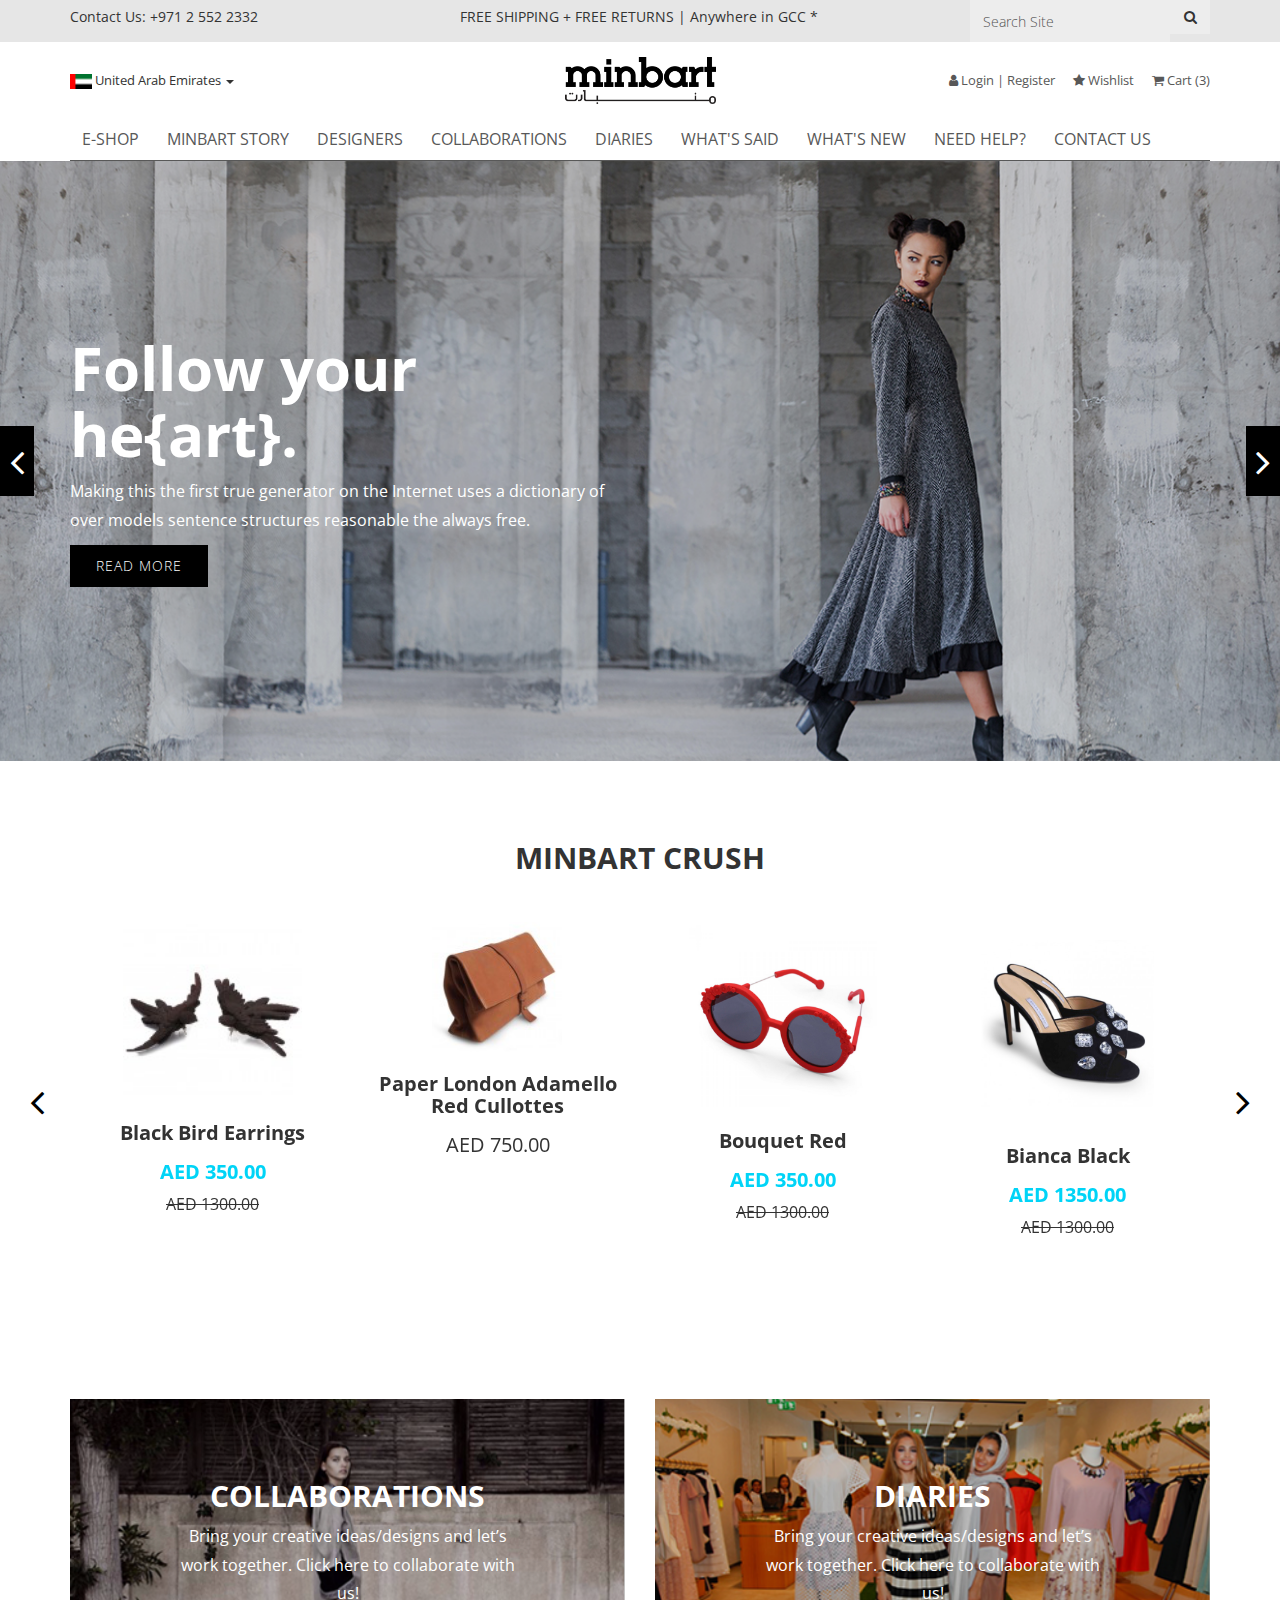
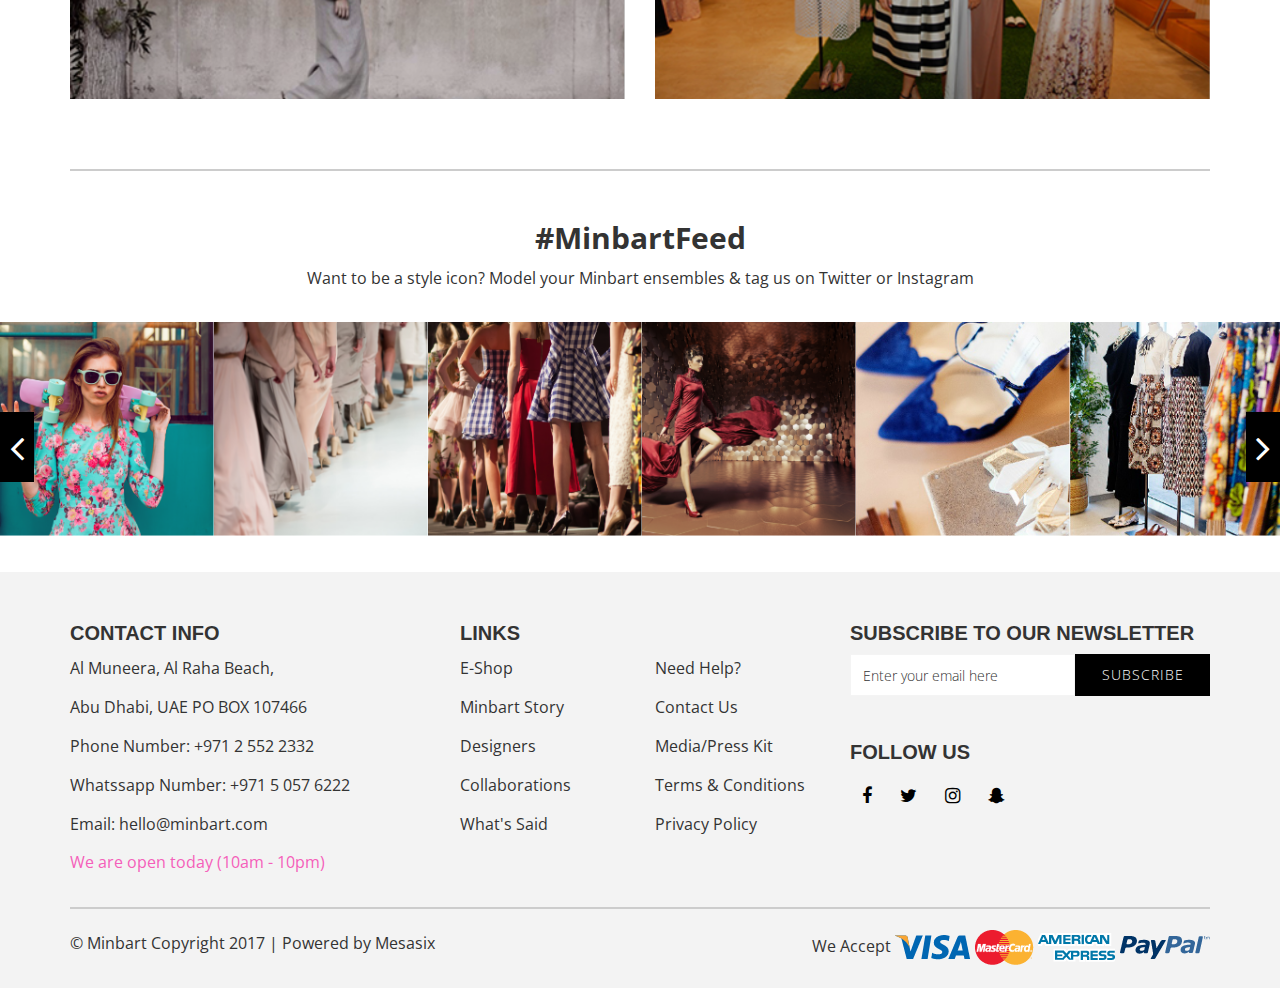
==== commit 780b9f30: "Homepage responsiveness" ====
--- a/index.html
+++ b/index.html
@@ -79,30 +79,14 @@
 					<div class="col-md-12">
 						<ul class="nav-top">
 							<li><a href="e-shop.html">E-Shop</a></li>
-							<li><a href="#">Minbart Story</a></li>
+							<li><a href="minbart-story.html">Minbart Story</a></li>
 							<li><a href="#">Designers</a></li>
-							<li><a href="#">Collaborations</a></li>
-							<li><a href="#">Diaries</a></li>
-							<li><a href="#">What's Said</a></li>
+							<li><a href="collaborations.html">Collaborations</a></li>
+							<li><a href="diaries.html">Diaries</a></li>
+							<li><a href="whats-said.html">What's Said</a></li>
 							<li><a href="#">What's New</a></li>
-							<li><a href="#">Need Help?</a></li>
-							<li><a href="#">Contact Us</a></li>
-						</ul>
-					</div>
-				</div>
-				<div class="row">
-					<div class="col-md-12">
-						<ul class="nav-bottom">
-							<li><a href="#">All</a></li>
-							<li><a href="#">Clothing</a></li>
-							<li><a href="#">Accessories</a></li>
-							<li><a href="#">Jewellery</a></li>
-							<li><a href="#">Shoes</a></li>
-							<li><a href="#">Bags</a></li>
-							<li><a href="#">Stationery</a></li>
-							<li><a href="#">Home Decor</a></li>
-							<li><a href="#">Minbart Crush</a></li>
-							<li class="highlight"><a href="#">Sale</a></li>
+							<li><a href="need-help.html">Need Help?</a></li>
+							<li><a href="contact-us.html">Contact Us</a></li>
 						</ul>
 					</div>
 				</div>
@@ -249,7 +233,7 @@
 		<section class="section">
 			<div class="container">
 				<div class="row">
-					<div class="col-md-6">
+					<div class="col-sm-6">
 						<div class="box box--centered">
 							<div class="box-image" style="background-image: url(images/box/box-01.png);"></div>
 							<div class="box-table">
@@ -263,7 +247,7 @@
 							<a href="#" class="box-action"><span class="sr-only">Collaborate</span></a>
 						</div>
 					</div>
-					<div class="col-md-6">
+					<div class="col-sm-6">
 						<div class="box box--centered">
 							<div class="box-image" style="background-image: url(images/box/box-02.png);"></div>
 							<div class="box-table">
--- a/css/style.css
+++ b/css/style.css
@@ -13,7 +13,7 @@
 }
 
 h1 {
-	font-size: 60px;
+	font-size: 50px;
 }
 
 h2 {
@@ -94,8 +94,16 @@
 }
 
 .section-banner__title,
-.section-banner__subtitle {
+.section-banner__subtitle,
+.section-banner__meta {
 	color: #fff;
+}
+
+.section-banner__meta a {
+	font-size: 18px;
+	color: #fff;
+	padding-left: 5px;
+	padding-right: 5px;
 }
 
 .section-banner--margin-bottom-40 {
@@ -116,6 +124,10 @@
 	margin-bottom: 30px;
 }
 
+.row-header--margin-top-30 {
+	margin-top: 30px;
+}
+
 .row-header--underline-bot {
 	border-bottom: 2px solid #ccc;
 }
@@ -130,11 +142,23 @@
 }
 
 /* Col */
+.col-article--grid {
+	margin-bottom: 50px;
+}
 .col-article-header a {
 	color: inherit;
 }
 
+.col-article-header h3,
 .col-article-header h4 {
+	margin-top: 15px;
+	margin-bottom: 15px;
+}
+
+.col-article-header-highlight {
+	font-size: 25px;
+	color: #00D4F7;
+	line-height: 35px;
 	margin-top: 15px;
 	margin-bottom: 15px;
 }
@@ -165,6 +189,43 @@
 
 .col-article-header a:hover .col-article-header-thumbnail img {
 	transform: scale(1.05);
+}
+
+.col-article-meta a {
+	font-size: 18px;
+	color: inherit;
+	padding-left: 5px;
+	padding-right: 5px;
+}
+
+/* Nav Tabs */
+.nav-tabs.nav-justified > li > a {
+	border-radius: 0;
+	font-size: 20px;
+	color: inherit;
+	border-bottom: 2px solid #333;
+	font-weight: 700;
+}
+
+.nav-tabs.nav-justified > .active > a {
+	border-top-color: transparent;
+	border-left-color: transparent;
+	border-right-color: transparent;
+	color: #F55FBA;
+	border-bottom: 2px solid #F55FBA;
+}
+
+.nav-tabs.nav-justified > li > a:hover,
+.nav-tabs.nav-justified > .active > a:hover,
+.nav-tabs.nav-justified > .active > a:focus,
+.nav-tabs.nav-justified > li > a:focus {
+	background-color: transparent;
+	color: #F55FBA;
+	border-top-color: transparent;
+	border-left-color: transparent;
+	border-right-color: transparent;
+	border-bottom-width: 2px;
+	border-bottom-color: #F55FBA;
 }
 
 /* Button */
@@ -182,6 +243,10 @@
 .button--black {
 	background-color: #000;
 	color: #fff;
+}
+
+.button--black-checkout{
+	width:100%;
 }
 
 .button--white {
@@ -707,10 +772,9 @@
 }
 
 .item__image {
-	width: 100%;
-	height: 200px;
-	object-fit: cover;
-	object-position: 0 0;
+	margin:0 auto;
+	max-width: 100%;
+	height: auto;
 }
 
 .item__name {
@@ -965,46 +1029,46 @@
 }
 
 /* Panel */
-.panel-default {
-    border-color: transparent;
-    box-shadow: none;
-}
-
-.panel-heading{
-	padding:10px 0;
-}
-
-.panel-title{
-	font-size:20px;
-	font-weight: bold;
-}
-
-.panel-collapse{
-    padding: 15px 0;
-}
-
-.panel-collapse ul{
-	padding-left:20px;
-}
-
-.panel-collapse ul li{
-	line-height: 30px;
-}
-
-.panel-default>.panel-heading {
-    color: #333;
-    background-color: transparent;
-    border-color: transparent;
-    border-bottom: 2px solid #eee;
-}
-
-.panel-group .panel-heading+.panel-collapse>.panel-body {
-	border-top: 0;
-}
-
-.panel-body {
+.panel-accordion.panel,
+.panel-group .panel-accordion.panel {
+	border-radius: 0;
+	-webkit-box-shadow: none;
+	box-shadow: none;
+}
+
+.panel-accordion .panel-heading {
+	border-radius: 0;
 	padding-left: 0;
 	padding-right: 0;
+	border-bottom: 2px solid #ccc;
+}
+
+.panel-accordion .panel-heading .panel-title,
+.panel-accordion .panel-heading .panel-title a,
+.panel-accordion .panel-heading .panel-icon {
+	font-size: 20px;
+	line-height: 1;
+	font-weight: 400;
+}
+
+.panel-accordion .panel-heading .panel-title--petite,
+.panel-accordion .panel-heading .panel-title--petite a {
+	font-size: 16px;
+	font-weight: 700;
+}
+
+.panel-accordion .panel-heading a:hover,
+.panel-accordion .panel-heading a:focus {
+	text-decoration: none;
+}
+
+.panel-accordion .panel-body {
+	padding-left: 0;
+	padding-right: 0;
+}
+
+.panel-accordion .panel-heading + .panel-collapse > .panel-body {
+	border-top: 0;
 }
 
 /* Slick Feed Item */
@@ -1115,4 +1179,393 @@
 
 .margin-bottom-0 {
 	margin-bottom: 0;
+}
+
+/* Added style by jizni */
+.diary-banner__title,
+.diary-banner__subtitle,
+.diary-banner__meta {
+	color: #000;
+}
+
+.diary-banner__meta a {
+	font-size: 16px;
+	color: #000;
+	padding-left: 5px;
+	padding-right: 5px;
+}
+
+blockquote {
+	font-family: 'Open Sans', sans-serif;
+	font-size: 30px;
+	line-height: 1.8;
+	color: #000;
+	border-left: 0px;
+	padding: 20px 0px;
+}
+
+.diary-single__img {
+	width: 100%;
+}
+
+.diary-single__image {
+	padding: 25px 0;
+}
+
+.diary-single__caption {
+	font-weight: bold;
+}
+
+.section-diary__body {
+	width: 45%;
+}
+
+.section-diary__body p {
+	padding: 5px 0;
+}
+
+.nav-sorter {
+	list-style-type: none;
+	padding-left: 0;
+	margin-bottom: 0;
+	border-bottom: 2px solid #000;
+}
+
+.nav-sorter > li {
+	display: inline-block;
+	color: #EBEBEB;
+	padding: 6px 12.5px;
+}
+
+.nav-sorter > li > a {
+	text-transform: uppercase;
+	display: block;
+	color: #000;
+}
+
+.nav-sorter li > a:hover,
+.nav-sorter li > a:focus {
+	background-color: #fff;
+	text-decoration: none;
+	color: #000;
+	font-weight: bold;
+}
+
+.nav-sorter li.active > a {
+	background-color: #fff;
+	text-decoration: none;
+	color: #F4EC31;
+	font-weight: bold;
+}
+
+.sort-title {
+	padding-right: 20px !important;
+	padding-left: 0 !important;
+	color: #000 !important;
+}
+
+.designer-section {
+	display: block;
+	padding: 10px 0 !important;
+	margin: 0 !important;
+	width: 100%;
+	height: 100%;
+}
+
+.designer-section li {
+	display: inline-block;
+	padding: 15px 0px;
+}
+
+.designer-letter {
+	font-size: 40px;
+	padding: 15px 10px !important;
+	color: #000 !important;
+	float: left;
+	width: 5%;
+}
+
+.designers-perletter {
+	width: 95%;
+	float: right;
+}
+
+.designer-placeholder {
+	margin-bottom: 10px;
+	border: 6px solid #fff;
+	-webkit-transition: all 0.5s ease;
+     -moz-transition: all 0.5s ease;
+       -o-transition: all 0.5s ease;
+      -ms-transition: all 0.5s ease;
+          transition: all 0.5s ease;
+}
+
+.designer-placeholder:hover {
+	border: 6px solid #F4EC31;
+}
+
+.designer-section li a {
+	font-size: 20px;
+	padding-bottom: 10px;
+	font-weight: bold;
+	color: #000;
+	text-decoration: none;
+}
+
+.designer-section li a:hover, 
+.designer-section li a:focus {
+	text-decoration: underline;
+}
+
+.designer-modal__body {
+	top: 8%;
+}
+
+.designer-modal__content {
+	padding: 20px;
+	background: #FFF;
+}
+
+.designer-modal__content img {
+	width: 100%;
+	padding-bottom: 20px;
+}
+
+.designer-modal__content h4 {
+	text-transform: uppercase;
+	margin: 0;
+}
+
+.designer-modal__content h5 {
+	margin: 0;
+	font-size: 16px;
+}
+
+.designer-content__bio {
+	padding: 10px 0;
+}
+
+.designer-modal__close {
+	position: absolute;
+	left: 101%;
+	top: -5%;
+}
+
+.close {
+	opacity: 1;
+}
+
+.close-x {
+	font-size: 24px;
+	color: #FFF;
+}
+
+/* Cart */
+.table-bordered--cart{
+	border:0;
+}
+
+.table-bordered--cart>tbody>tr>th{
+	border:0;
+	border-bottom:2px solid #000;
+	font-size:18px;
+	font-weight:100;
+}
+
+.table-bordered--cart>tbody>tr>td{
+	border:0;
+	border-bottom:1px solid #EBEBEB;;
+	vertical-align: middle;
+
+}
+
+.table-bordered--cart .cart-item{
+	color:#000;
+	display: table;
+	min-height: 100px;
+}
+
+.table-bordered--cart .fa-close{
+	color:#000;
+}
+
+.table-bordered--cart .cart-item .cart-item__image{
+	float:left;
+}
+
+.table-bordered--cart .cart-item .cart-item__content{
+	display: table-cell;
+	vertical-align: middle;
+}
+
+.table-bordered--cart .cart-item .cart-item__content p{
+	margin:0;
+	padding-left:20px;
+}
+
+.table-bordered--cart  .total{
+	font-size:20px;
+}
+
+.table-bordered--cart .total-price{
+	color:#00D4F7;
+	font-size:20px;
+}
+
+.border-0 td{
+	border:0!important;
+}
+
+/* Tablet Portrait */
+@media (max-width:1024px) and (min-width:768px) and (orientation:portrait){
+	/* Homepage */
+	.slide__title,
+	.slide__subtitle{
+		padding:0 20px;
+	}
+
+	.slide__action{
+		margin-left:20px;
+	}
+
+	.box{
+		margin-bottom: 20px;
+		padding:0 20px;
+	}
+
+	.items-prev{
+		margin-left:0;
+	}
+
+	.items-next{
+		margin-right:0;
+	}
+
+	/* Section */
+	.section{
+		padding:30px 0;
+	}
+
+	.footer{
+		padding-top:10px;
+	}
+
+	.footer-bottom-payment{
+		text-align:left;
+	}
+
+	.footer .footer-top .footer-column{
+		margin-top:30px;
+	}
+}
+
+/* Tablet Landscape */
+@media (max-width:1024px) and (min-width:768px) and (orientation:landscape){
+	.footer h4{
+		font-size:17px;
+	}
+}
+
+/* Mobile Portrait */
+@media (max-width:767px) and (min-width:320px) and (orientation:portrait){
+	/* Header */
+	.header-mid-options ul{
+		display: none;
+	}
+
+	.nav-top > li {
+	    display: block;
+	}
+
+	/* Homepage */
+	.slider .slick-arrow{
+		display:none!important;
+	}
+
+	.items-prev{
+		margin-left:0;
+	}
+
+	.items-next{
+		margin-right:0;
+	}
+
+	.slide__title{
+		font-size:40px;
+	}
+
+	.box{
+		margin-bottom: 20px;
+		padding:0 20px;
+	}
+
+	/* Section */
+	.section{
+		padding:30px 0;
+	}
+
+	/* Footer */
+	.footer{
+		padding-top:10px;
+	}
+
+	.footer .footer-top .footer-column{
+		margin-top:30px;
+	}
+
+	.footer-bottom-payment{
+		text-align:center;
+	}
+}
+
+/* Mobile Landscape */
+@media (max-width:767px) and (min-width:320px) and (orientation:landscape){
+	/* Header */
+	.header-mid-options ul{
+		display: none;
+	}
+
+	.nav-top > li {
+	    display: block;
+	}
+
+	/* Homepage */
+	.slider .slick-arrow{
+		display:none!important;
+	}
+
+	.items-prev{
+		margin-left:0;
+	}
+
+	.items-next{
+		margin-right:0;
+	}
+
+	.slide__title{
+		font-size:40px;
+	}
+
+	.box{
+		margin-bottom: 20px;
+		padding:0 20px;
+	}
+
+	/* Section */
+	.section{
+		padding:30px 0;
+	}
+
+	/* Footer */
+	.footer{
+		padding-top:10px;
+	}
+
+	.footer-bottom-payment{
+		text-align:left;
+	}
+
+	.footer .footer-top .footer-column{
+		margin-top:30px;
+	}
 }